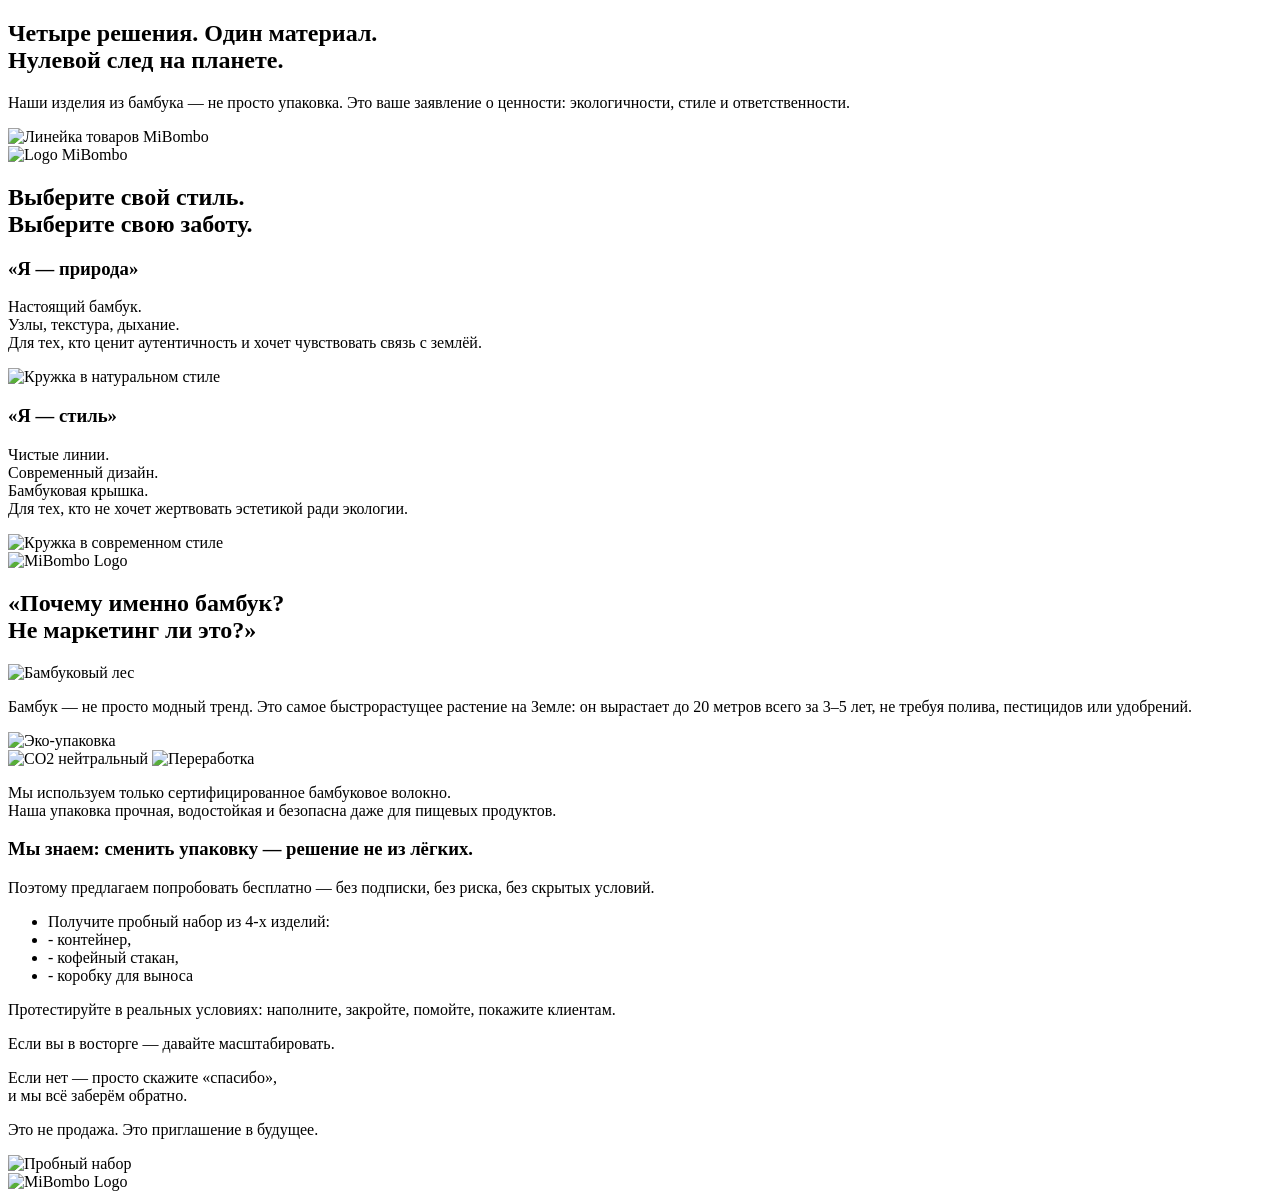
==== index.html @ bcdd87b9 "Update and rename README.md to index.html" ====
<!DOCTYPE html>
<html lang="ru">
<head>
    <meta charset="UTF-8">
    <meta name="viewport" content="width=device-width, initial-scale=1.0">
    <title>MiBombo — Экологичная упаковка из бамбука</title>
    <link href="https://fonts.googleapis.com/css2?family=Roboto:wght@400;500;700&display=swap" rel="stylesheet">
    <link rel="stylesheet" href="style.css">
</head>
<body>

    <section class="hero-section">
        <div class="container">
            <div class="white-text-block">
                <h1>Четыре решения. Один материал.<br> Нулевой след на планете.</h1>
                <p>Наши изделия из бамбука — не просто упаковка. Это ваше заявление о ценности: экологичности, стиле и ответственности.</p>
            </div>
            
            <div class="product-group">
                <img src="images/product_pack.png" alt="Линейка товаров MiBombo" class="main-image">
                <div class="logo-on-image">
                    <img src="images/logo.png" alt="Logo MiBombo">
                </div>
            </div>
        </div>
    </section>

    <section class="style-section">
        <div class="container">
            <div class="header-block">
                <h2>Выберите свой стиль.<br> Выберите свою заботу.</h2>
            </div>
            
            <div class="style-cards">
                <div class="style-card style-card-nature">
                    <div class="card-content">
                        <h3>«Я — природа»</h3>
                        <p>Настоящий бамбук.<br> Узлы, текстура, дыхание.<br> Для тех, кто ценит аутентичность и хочет чувствовать связь с землёй.</p>
                    </div>
                    <img src="images/mug_nature.png" alt="Кружка в натуральном стиле">
                </div>
                
                <div class="style-card style-card-style">
                    <div class="card-content">
                        <h3>«Я — стиль»</h3>
                        <p>Чистые линии.<br> Современный дизайн.<br> Бамбуковая крышка.<br> Для тех, кто не хочет жертвовать эстетикой ради экологии.</p>
                    </div>
                    <img src="images/mug_style.png" alt="Кружка в современном стиле">
                </div>
            </div>
            <div class="logo-bottom">
                <img src="images/logo_dark.png" alt="MiBombo Logo">
            </div>
        </div>
    </section>

    <section class="why-section">
        <div class="container">
            <div class="header-block no-bg">
                <h2>«Почему именно бамбук?<br> Не маркетинг ли это?»</h2>
            </div>

            <div class="info-layout">
                <div class="text-and-image-row">
                    <img src="images/bamboo_forest.png" alt="Бамбуковый лес" class="background-forest">
                    
                    <div class="text-block-overlay top-right">
                        <p>Бамбук — не просто модный тренд. Это самое быстрорастущее растение на Земле: он вырастает до 20 метров всего за 3–5 лет, не требуя полива, пестицидов или удобрений.</p>
                    </div>
                </div>

                <div class="image-overlay-row">
                    <img src="images/package_eco.png" alt="Эко-упаковка">
                    <div class="graphics-overlay">
                        <img src="images/co2_icon.png" alt="CO2 нейтральный" class="icon-co2">
                        <img src="images/recycle_icon.png" alt="Переработка" class="icon-recycle">
                    </div>
                    <p class="bottom-overlay-text">Мы используем только сертифицированное бамбуковое волокно.<br> Наша упаковка прочная, водостойкая и безопасна даже для пищевых продуктов.</p>
                </div>
            </div>
        </div>
    </section>

    <section class="cta-section">
        <div class="container">
            <div class="cta-layout">
                <div class="cta-text-block">
                    <h3>Мы знаем: сменить упаковку — решение не из лёгких.</h3>
                    <p>Поэтому предлагаем попробовать бесплатно — без подписки, без риска, без скрытых условий.</p>
                    <ul class="trial-list">
                        <li>Получите пробный набор из 4-х изделий:</li>
                        <li>- контейнер,</li>
                        <li>- кофейный стакан,</li>
                        <li>- коробку для выноса</li>
                    </ul>
                    <p>Протестируйте в реальных условиях: наполните, закройте, помойте, покажите клиентам.</p>
                    <p>Если вы в восторге — давайте масштабировать.</p>
                    <p>Если нет — просто скажите «спасибо»,<br> и мы всё заберём обратно.</p>
                    <p class="cta-motto">Это не продажа. Это приглашение в будущее.</p>
                </div>
                
                <div class="cta-image-block">
                    <img src="images/trial_set.png" alt="Пробный набор">
                    <div class="logo-dark">
                        <img src="images/logo_dark.png" alt="MiBombo Logo">
                    </div>
                </div>
            </div>
        </div>
    </section>

</body>
</html>
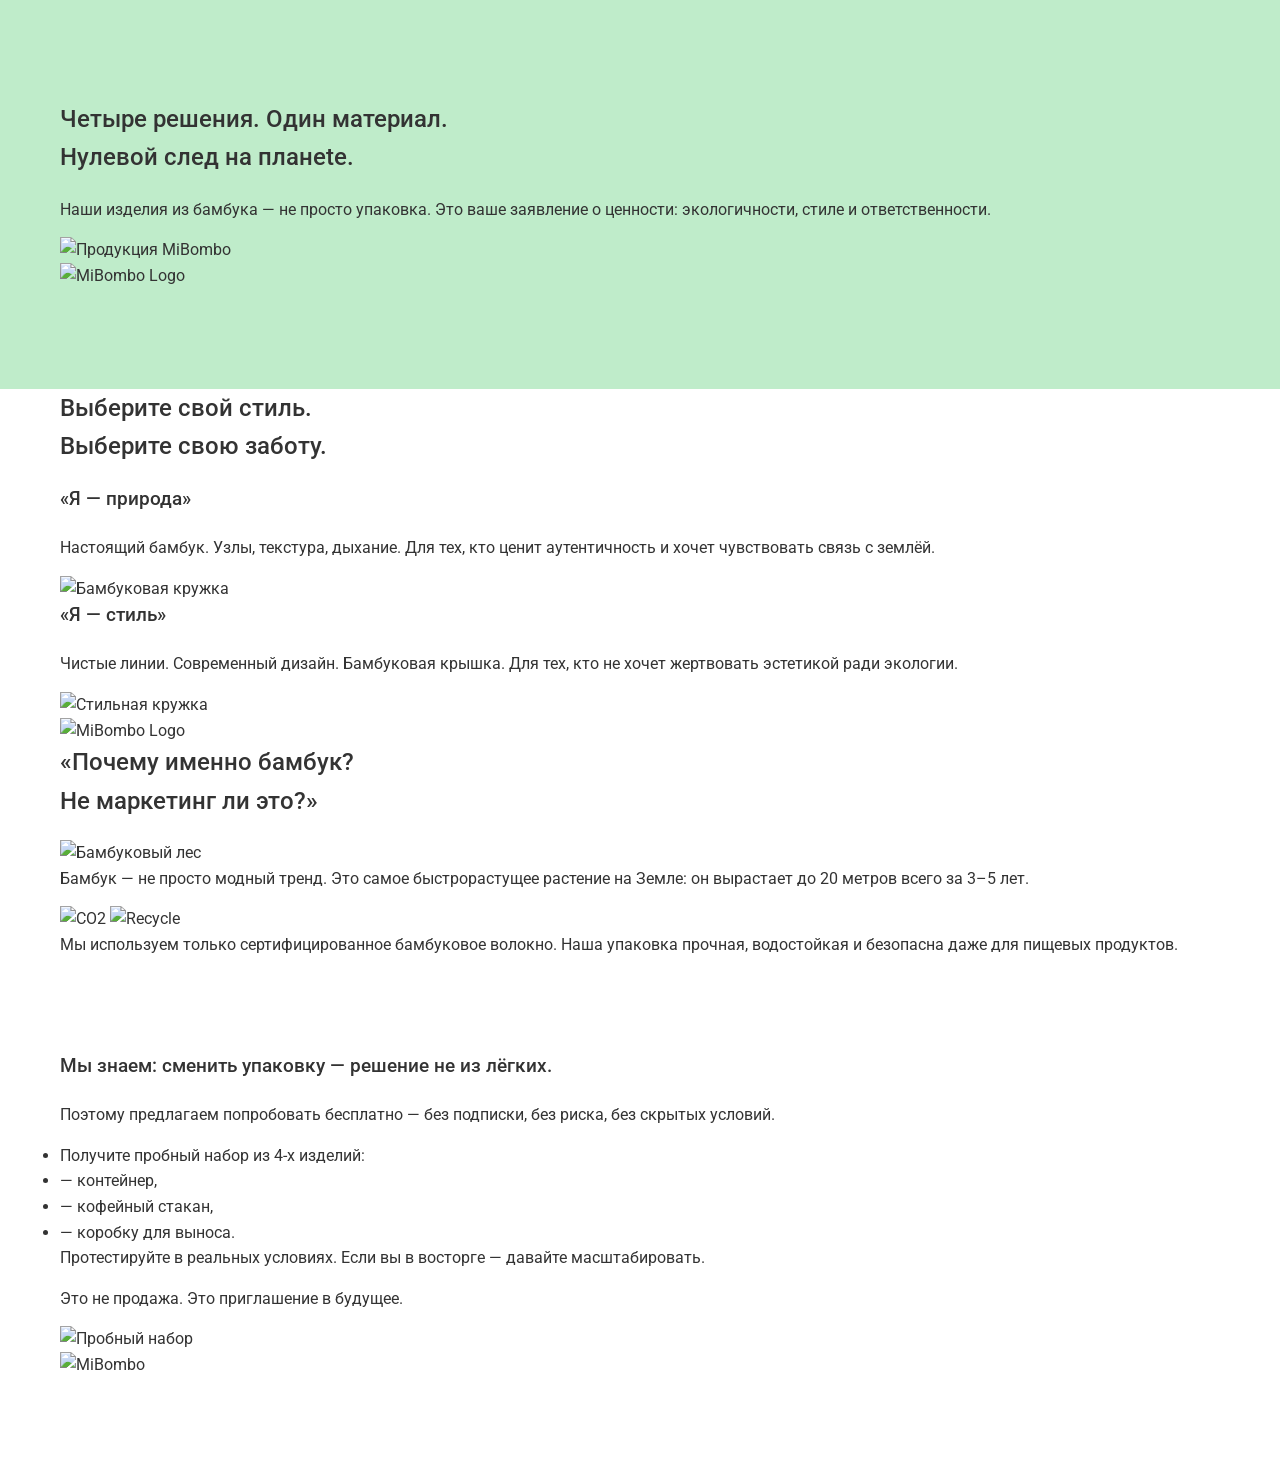
==== commit a35e53da: "Update index.html" ====
--- a/index.html
+++ b/index.html
@@ -11,71 +11,70 @@
 
     <section class="hero-section">
         <div class="container">
-            <div class="white-text-block">
-                <h1>Четыре решения. Один материал.<br> Нулевой след на планете.</h1>
+            <div class="glass-panel">
+                <h1>Четыре решения. Один материал.<br> Нулевой след на планеte.</h1>
                 <p>Наши изделия из бамбука — не просто упаковка. Это ваше заявление о ценности: экологичности, стиле и ответственности.</p>
             </div>
             
-            <div class="product-group">
-                <img src="images/product_pack.png" alt="Линейка товаров MiBombo" class="main-image">
-                <div class="logo-on-image">
-                    <img src="images/logo.png" alt="Logo MiBombo">
+            <div class="hero-image-container">
+                <img src="images/hero_products.jpg" alt="Продукция MiBombo" class="main-hero-img">
+                <div class="logo-overlay">
+                    <img src="images/logo.png" alt="MiBombo Logo">
                 </div>
             </div>
         </div>
     </section>
 
-    <section class="style-section">
+    <section class="style-selection">
         <div class="container">
-            <div class="header-block">
+            <div class="section-title-box">
                 <h2>Выберите свой стиль.<br> Выберите свою заботу.</h2>
             </div>
             
-            <div class="style-cards">
-                <div class="style-card style-card-nature">
-                    <div class="card-content">
+            <div class="cards-grid">
+                <div class="card card-nature">
+                    <div class="card-text">
                         <h3>«Я — природа»</h3>
-                        <p>Настоящий бамбук.<br> Узлы, текстура, дыхание.<br> Для тех, кто ценит аутентичность и хочет чувствовать связь с землёй.</p>
+                        <p>Настоящий бамбук. Узлы, текстура, дыхание. Для тех, кто ценит аутентичность и хочет чувствовать связь с землёй.</p>
                     </div>
-                    <img src="images/mug_nature.png" alt="Кружка в натуральном стиле">
+                    <img src="images/mug_nature.jpg" alt="Бамбуковая кружка">
                 </div>
                 
-                <div class="style-card style-card-style">
-                    <div class="card-content">
+                <div class="card card-style">
+                    <div class="card-text">
                         <h3>«Я — стиль»</h3>
-                        <p>Чистые линии.<br> Современный дизайн.<br> Бамбуковая крышка.<br> Для тех, кто не хочет жертвовать эстетикой ради экологии.</p>
+                        <p>Чистые линии. Современный дизайн. Бамбуковая крышка. Для тех, кто не хочет жертвовать эстетикой ради экологии.</p>
                     </div>
-                    <img src="images/mug_style.png" alt="Кружка в современном стиле">
+                    <img src="images/mug_style.jpg" alt="Стильная кружка">
                 </div>
             </div>
-            <div class="logo-bottom">
-                <img src="images/logo_dark.png" alt="MiBombo Logo">
+            
+            <div class="centered-logo">
+                <img src="images/logo.png" alt="MiBombo Logo" class="footer-logo-small">
             </div>
         </div>
     </section>
 
-    <section class="why-section">
+    <section class="benefits-section">
         <div class="container">
-            <div class="header-block no-bg">
-                <h2>«Почему именно бамбук?<br> Не маркетинг ли это?»</h2>
-            </div>
+            <h2 class="dark-title">«Почему именно бамбук?<br> Не маркетинг ли это?»</h2>
 
-            <div class="info-layout">
-                <div class="text-and-image-row">
-                    <img src="images/bamboo_forest.png" alt="Бамбуковый лес" class="background-forest">
-                    
-                    <div class="text-block-overlay top-right">
-                        <p>Бамбук — не просто модный тренд. Это самое быстрорастущее растение на Земле: он вырастает до 20 метров всего за 3–5 лет, не требуя полива, пестицидов или удобрений.</p>
+            <div class="benefits-content">
+                <div class="benefit-item main-benefit">
+                    <img src="images/bamboo_forest.jpg" alt="Бамбуковый лес" class="benefit-bg">
+                    <div class="benefit-overlay-text">
+                        <p>Бамбук — не просто модный тренд. Это самое быстрорастущее растение на Земле: он вырастает до 20 метров всего за 3–5 лет.</p>
                     </div>
                 </div>
 
-                <div class="image-overlay-row">
-                    <img src="images/package_eco.png" alt="Эко-упаковка">
-                    <div class="graphics-overlay">
-                        <img src="images/co2_icon.png" alt="CO2 нейтральный" class="icon-co2">
-                        <img src="images/recycle_icon.png" alt="Переработка" class="icon-recycle">
+                <div class="benefit-row">
+                    <div class="benefit-icons">
+                        <img src="images/co2.png" alt="CO2" class="icon-img">
+                        <img src="images/recycle.png" alt="Recycle" class="icon-img">
                     </div>
-                    <p class="bottom-overlay-text">Мы используем только сертифицированное бамбуковое волокно.<br> Наша упаковка прочная, водостойкая и безопасна даже для пищевых продуктов.</p>
+                    <div class="benefit-text-box">
+                        <p>Мы используем только сертифицированное бамбуковое волокно. Наша упаковка прочная, водостойкая и безопасна даже для пищевых продуктов.</p>
+                    </div>
                 </div>
             </div>
         </div>
@@ -83,26 +82,23 @@
 
     <section class="cta-section">
         <div class="container">
-            <div class="cta-layout">
-                <div class="cta-text-block">
+            <div class="cta-wrapper">
+                <div class="cta-info">
                     <h3>Мы знаем: сменить упаковку — решение не из лёгких.</h3>
                     <p>Поэтому предлагаем попробовать бесплатно — без подписки, без риска, без скрытых условий.</p>
-                    <ul class="trial-list">
+                    <ul class="cta-list">
                         <li>Получите пробный набор из 4-х изделий:</li>
-                        <li>- контейнер,</li>
-                        <li>- кофейный стакан,</li>
-                        <li>- коробку для выноса</li>
+                        <li>— контейнер,</li>
+                        <li>— кофейный стакан,</li>
+                        <li>— коробку для выноса.</li>
                     </ul>
-                    <p>Протестируйте в реальных условиях: наполните, закройте, помойте, покажите клиентам.</p>
-                    <p>Если вы в восторге — давайте масштабировать.</p>
-                    <p>Если нет — просто скажите «спасибо»,<br> и мы всё заберём обратно.</p>
-                    <p class="cta-motto">Это не продажа. Это приглашение в будущее.</p>
+                    <p>Протестируйте в реальных условиях. Если вы в восторге — давайте масштабировать.</p>
+                    <p class="cta-final">Это не продажа. Это приглашение в будущее.</p>
                 </div>
-                
-                <div class="cta-image-block">
-                    <img src="images/trial_set.png" alt="Пробный набор">
-                    <div class="logo-dark">
-                        <img src="images/logo_dark.png" alt="MiBombo Logo">
+                <div class="cta-image-side">
+                    <img src="images/trial_box.jpg" alt="Пробный набор">
+                    <div class="bottom-right-logo">
+                        <img src="images/logo.png" alt="MiBombo">
                     </div>
                 </div>
             </div>
--- a/style.css
+++ b/style.css
@@ -0,0 +1,286 @@
+/* --- ПЕРЕМЕННЫЕ (Ваша палитра и шрифты) --- */
+:root {
+    /* Основные цвета из палитры */
+    --color-primary: #51C23D;     /* Яркий зеленый */
+    --color-secondary: #1A8C2A;   /* Насыщенный зеленый */
+    --color-accent-light: #C8FF82; /* Салатовый */
+    --color-bg-light: #BFECCA;     /* Очень светлый мятный (фон секции) */
+    --color-white: #FFFFFF;
+    
+    /* Дополнительные цвета для текста/фонов */
+    --color-text-dark: #333333;
+    --color-bg-block: rgba(255, 255, 255, 0.7); /* Белый полупрозрачный фон */
+    
+    /* Шрифт */
+    --font-family: 'Roboto', sans-serif;
+}
+
+/* --- ОБЩИЕ СТИЛИ --- */
+* {
+    margin: 0;
+    padding: 0;
+    box-sizing: border-box;
+}
+
+body {
+    font-family: var(--font-family);
+    color: var(--color-text-dark);
+    line-height: 1.6;
+    background-color: var(--color-white);
+}
+
+.container {
+    width: 100%;
+    max-width: 1200px;
+    margin: 0 auto;
+    padding: 0 20px;
+}
+
+img {
+    max-width: 100%;
+    height: auto;
+}
+
+/* Стили для заголовков */
+h1, h2, h3 {
+    font-weight: 500;
+    margin-bottom: 20px;
+}
+
+p {
+    margin-bottom: 15px;
+}
+
+/* --- СЕКЦИЯ 1: Hero --- */
+.hero-section {
+    background-color: var(--color-bg-light); /* Или можно добавить фото бамбука */
+    padding: 100px 0;
+    position: relative;
+    overflow: hidden;
+}
+
+/* Белый блок с текстом */
+.white-text-block {
+    background-color: var(--color-bg-block);
+    max-width: 800px;
+    margin: 0 auto;
+    padding: 40px 60px;
+    border-radius: 20px;
+    text-align: center;
+    position: relative;
+    z-index: 2;
+}
+
+.white-text-block h1 {
+    font-size: 32px;
+}
+
+.white-text-block p {
+    font-size: 18px;
+    max-width: 600px;
+    margin: 0 auto;
+}
+
+/* Блок с изображением товаров */
+.product-group {
+    margin-top: 50px;
+    text-align: center;
+    position: relative;
+}
+
+.main-image {
+    width: 100%;
+    max-width: 1000px;
+    display: block;
+    margin: 0 auto;
+}
+
+/* Логотип на изображении */
+.logo-on-image {
+    position: absolute;
+    bottom: 20px;
+    left: 50%;
+    transform: translateX(-50%);
+    width: 150px;
+}
+
+/* --- СЕКЦИЯ 2: Стиль --- */
+.style-section {
+    padding: 80px 0;
+    background-color: var(--color-white);
+    text-align: center;
+}
+
+.header-block {
+    display: inline-block;
+    background-color: var(--color-bg-block);
+    padding: 20px 40px;
+    border-radius: 20px;
+    margin-bottom: 50px;
+}
+
+.header-block h2 {
+    font-size: 32px;
+}
+
+.header-block.no-bg {
+    background-color: transparent;
+}
+
+/* Сетка карточек */
+.style-cards {
+    display: flex;
+    justify-content: center;
+    gap: 40px;
+    margin-bottom: 60px;
+}
+
+.style-card {
+    background-color: var(--color-bg-light);
+    border-radius: 20px;
+    overflow: hidden;
+    max-width: 400px;
+    text-align: left;
+    display: flex;
+    flex-direction: column;
+}
+
+/* Синий квадрат-выделение из макета */
+.style-card-style {
+    border: 2px solid #007BFF; /* Синий цвет */
+}
+
+.card-content {
+    padding: 30px;
+}
+
+.style-card img {
+    width: 100%;
+    height: 300px;
+    object-fit: cover;
+    margin-top: auto;
+}
+
+/* Логотип MiBombo внизу */
+.logo-bottom {
+    margin-top: 50px;
+}
+.logo-bottom img {
+    width: 150px;
+}
+
+/* --- СЕКЦИЯ 3: Почему бамбук --- */
+.why-section {
+    padding: 80px 0;
+    background-color: var(--color-bg-light);
+}
+
+.info-layout {
+    position: relative;
+}
+
+.text-and-image-row {
+    display: flex;
+    gap: 20px;
+    margin-bottom: 40px;
+}
+
+.background-forest {
+    width: 100%;
+    max-width: 800px;
+}
+
+.text-block-overlay {
+    background-color: var(--color-bg-block);
+    padding: 20px;
+    border-radius: 15px;
+    max-width: 600px;
+    align-self: start;
+}
+
+.image-overlay-row {
+    display: flex;
+    gap: 30px;
+    align-items: center;
+}
+
+.image-overlay-row img {
+    max-width: 300px;
+}
+
+.graphics-overlay {
+    position: relative;
+    width: 300px;
+    height: 100px;
+}
+
+.icon-co2 {
+    position: absolute;
+    top: 0; left: 0;
+}
+.icon-recycle {
+    position: absolute;
+    top: 0; left: 100px;
+}
+
+.bottom-overlay-text {
+    background-color: var(--color-bg-block);
+    padding: 20px;
+    border-radius: 15px;
+    flex: 1;
+}
+
+/* --- СЕКЦИЯ 4: CTA --- */
+.cta-section {
+    padding: 80px 0;
+    background-color: var(--color-white);
+}
+
+.cta-layout {
+    display: flex;
+    gap: 50px;
+    align-items: center;
+}
+
+.cta-text-block {
+    flex: 1;
+    max-width: 600px;
+}
+
+.trial-list {
+    list-style: none;
+    margin-bottom: 15px;
+}
+
+.cta-motto {
+    font-weight: 500;
+    margin-top: 30px;
+}
+
+.cta-image-block {
+    flex: 1;
+    position: relative;
+}
+
+.cta-image-block img {
+    border-radius: 15px;
+}
+
+.logo-dark {
+    margin-top: 30px;
+    text-align: right;
+}
+.logo-dark img {
+    width: 150px;
+}
+
+/* --- АДАПТИВНОСТЬ (Простейшая для телефона) --- */
+@media (max-width: 768px) {
+    .style-cards, .text-and-image-row, .image-overlay-row, .cta-layout {
+        flex-direction: column;
+        align-items: center;
+    }
+    .white-text-block h1 {
+        font-size: 24px;
+    }
+}
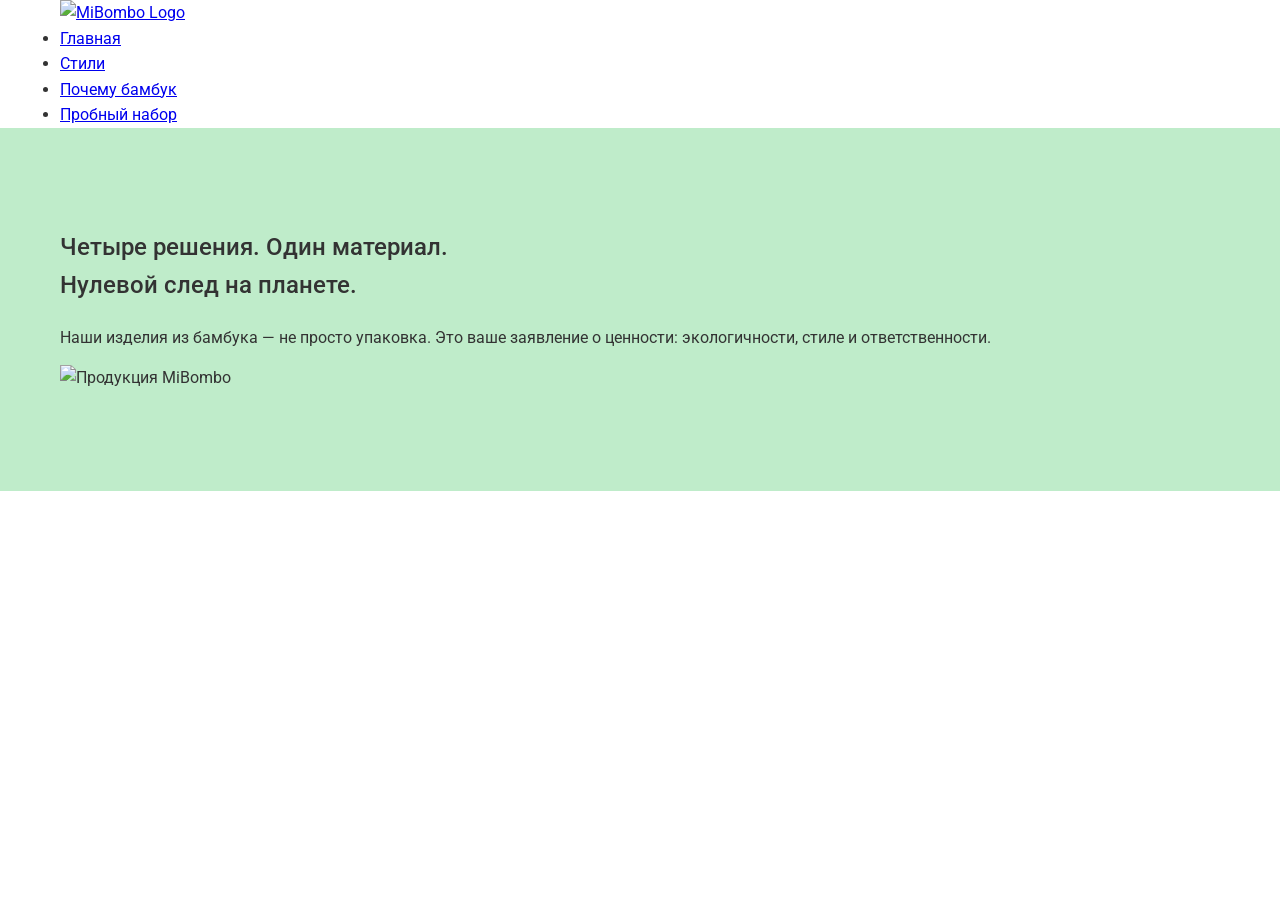
==== commit 987e007a: "Update index.html" ====
--- a/index.html
+++ b/index.html
@@ -3,107 +3,44 @@
 <head>
     <meta charset="UTF-8">
     <meta name="viewport" content="width=device-width, initial-scale=1.0">
-    <title>MiBombo — Экологичная упаковка из бамбука</title>
+    <title>Главная — MiBombo</title>
     <link href="https://fonts.googleapis.com/css2?family=Roboto:wght@400;500;700&display=swap" rel="stylesheet">
     <link rel="stylesheet" href="style.css">
 </head>
 <body>
 
-    <section class="hero-section">
-        <div class="container">
-            <div class="glass-panel">
-                <h1>Четыре решения. Один материал.<br> Нулевой след на планеte.</h1>
-                <p>Наши изделия из бамбука — не просто упаковка. Это ваше заявление о ценности: экологичности, стиле и ответственности.</p>
-            </div>
-            
-            <div class="hero-image-container">
-                <img src="images/hero_products.jpg" alt="Продукция MiBombo" class="main-hero-img">
-                <div class="logo-overlay">
-                    <img src="images/logo.png" alt="MiBombo Logo">
+    <!-- Навигационное меню (будет на всех 4 страницах) -->
+    <header class="main-header">
+        <div class="container header-container">
+            <a href="index.html" class="logo-link">
+                <img src="images/logo.png" alt="MiBombo Logo" class="nav-logo">
+            </a>
+            <nav class="main-nav">
+                <ul>
+                    <li><a href="index.html" class="active">Главная</a></li>
+                    <li><a href="style.html">Стили</a></li>
+                    <li><a href="about.html">Почему бамбук</a></li>
+                    <li><a href="trial.html">Пробный набор</a></li>
+                </ul>
+            </nav>
+        </div>
+    </header>
+
+    <!-- Основной контент главной страницы -->
+    <main>
+        <section class="hero-section full-height">
+            <div class="container">
+                <div class="glass-panel">
+                    <h1>Четыре решения. Один материал.<br> Нулевой след на планете.</h1>
+                    <p>Наши изделия из бамбука — не просто упаковка. Это ваше заявление о ценности: экологичности, стиле и ответственности.</p>
+                </div>
+                
+                <div class="hero-image-container">
+                    <img src="images/hero_products.jpg" alt="Продукция MiBombo" class="main-hero-img">
                 </div>
             </div>
-        </div>
-    </section>
-
-    <section class="style-selection">
-        <div class="container">
-            <div class="section-title-box">
-                <h2>Выберите свой стиль.<br> Выберите свою заботу.</h2>
-            </div>
-            
-            <div class="cards-grid">
-                <div class="card card-nature">
-                    <div class="card-text">
-                        <h3>«Я — природа»</h3>
-                        <p>Настоящий бамбук. Узлы, текстура, дыхание. Для тех, кто ценит аутентичность и хочет чувствовать связь с землёй.</p>
-                    </div>
-                    <img src="images/mug_nature.jpg" alt="Бамбуковая кружка">
-                </div>
-                
-                <div class="card card-style">
-                    <div class="card-text">
-                        <h3>«Я — стиль»</h3>
-                        <p>Чистые линии. Современный дизайн. Бамбуковая крышка. Для тех, кто не хочет жертвовать эстетикой ради экологии.</p>
-                    </div>
-                    <img src="images/mug_style.jpg" alt="Стильная кружка">
-                </div>
-            </div>
-            
-            <div class="centered-logo">
-                <img src="images/logo.png" alt="MiBombo Logo" class="footer-logo-small">
-            </div>
-        </div>
-    </section>
-
-    <section class="benefits-section">
-        <div class="container">
-            <h2 class="dark-title">«Почему именно бамбук?<br> Не маркетинг ли это?»</h2>
-
-            <div class="benefits-content">
-                <div class="benefit-item main-benefit">
-                    <img src="images/bamboo_forest.jpg" alt="Бамбуковый лес" class="benefit-bg">
-                    <div class="benefit-overlay-text">
-                        <p>Бамбук — не просто модный тренд. Это самое быстрорастущее растение на Земле: он вырастает до 20 метров всего за 3–5 лет.</p>
-                    </div>
-                </div>
-
-                <div class="benefit-row">
-                    <div class="benefit-icons">
-                        <img src="images/co2.png" alt="CO2" class="icon-img">
-                        <img src="images/recycle.png" alt="Recycle" class="icon-img">
-                    </div>
-                    <div class="benefit-text-box">
-                        <p>Мы используем только сертифицированное бамбуковое волокно. Наша упаковка прочная, водостойкая и безопасна даже для пищевых продуктов.</p>
-                    </div>
-                </div>
-            </div>
-        </div>
-    </section>
-
-    <section class="cta-section">
-        <div class="container">
-            <div class="cta-wrapper">
-                <div class="cta-info">
-                    <h3>Мы знаем: сменить упаковку — решение не из лёгких.</h3>
-                    <p>Поэтому предлагаем попробовать бесплатно — без подписки, без риска, без скрытых условий.</p>
-                    <ul class="cta-list">
-                        <li>Получите пробный набор из 4-х изделий:</li>
-                        <li>— контейнер,</li>
-                        <li>— кофейный стакан,</li>
-                        <li>— коробку для выноса.</li>
-                    </ul>
-                    <p>Протестируйте в реальных условиях. Если вы в восторге — давайте масштабировать.</p>
-                    <p class="cta-final">Это не продажа. Это приглашение в будущее.</p>
-                </div>
-                <div class="cta-image-side">
-                    <img src="images/trial_box.jpg" alt="Пробный набор">
-                    <div class="bottom-right-logo">
-                        <img src="images/logo.png" alt="MiBombo">
-                    </div>
-                </div>
-            </div>
-        </div>
-    </section>
+        </section>
+    </main>
 
 </body>
 </html>
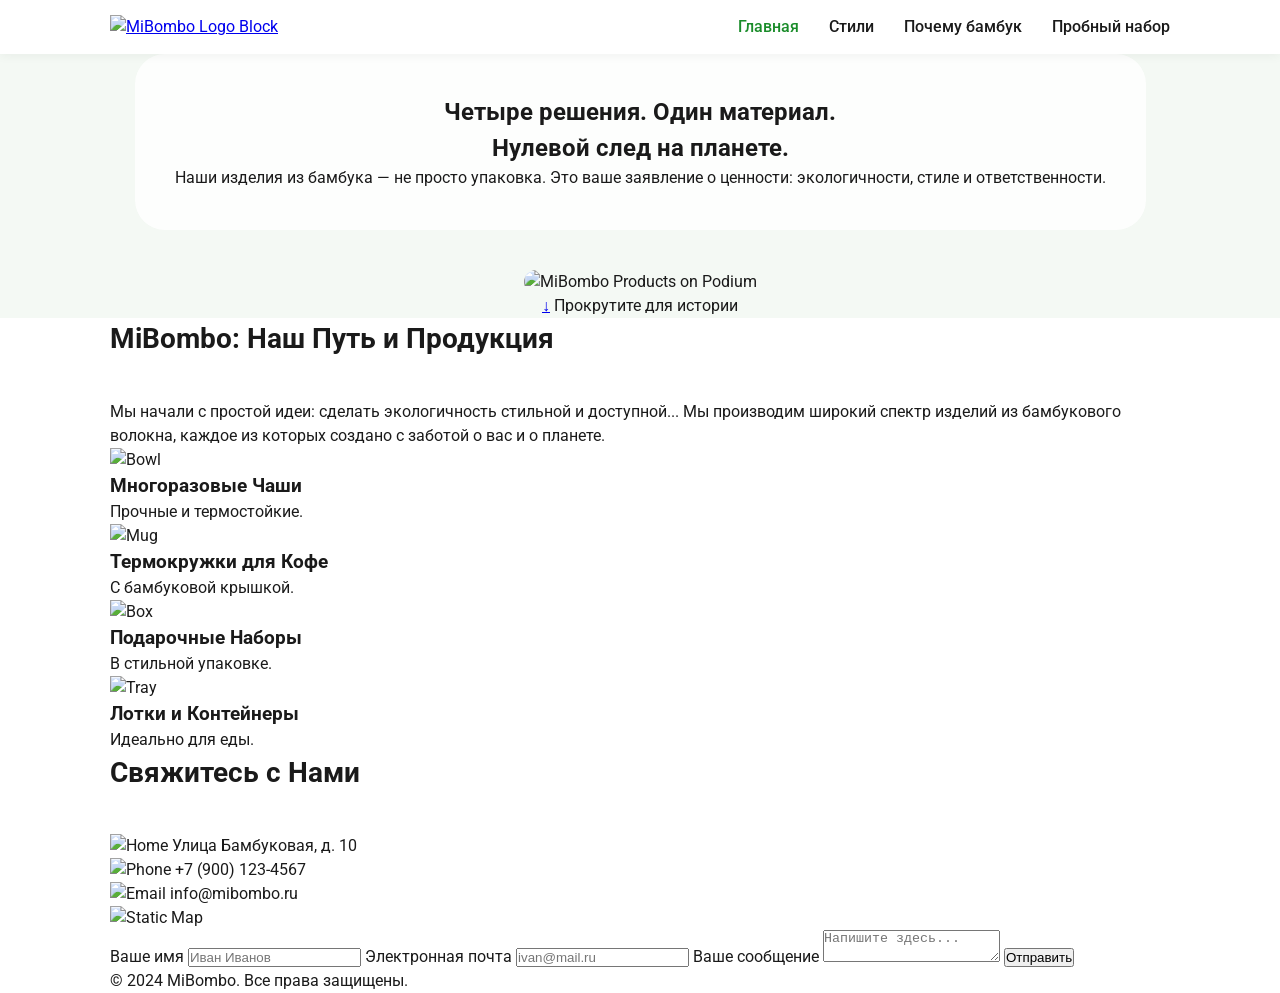
==== commit 1be00f6e: "Update index.html" ====
--- a/index.html
+++ b/index.html
@@ -7,13 +7,12 @@
     <link href="https://fonts.googleapis.com/css2?family=Roboto:wght@400;500;700&display=swap" rel="stylesheet">
     <link rel="stylesheet" href="style.css">
 </head>
-<body>
+<body style="scroll-behavior: smooth;">
 
-    <!-- Навигационное меню (будет на всех 4 страницах) -->
     <header class="main-header">
         <div class="container header-container">
             <a href="index.html" class="logo-link">
-                <img src="images/logo.png" alt="MiBombo Logo" class="nav-logo">
+                <img src="images/logo_block.png" alt="MiBombo Logo Block" class="nav-logo">
             </a>
             <nav class="main-nav">
                 <ul>
@@ -26,21 +25,97 @@
         </div>
     </header>
 
-    <!-- Основной контент главной страницы -->
     <main>
-        <section class="hero-section full-height">
-            <div class="container">
+        <section class="hero-section full-height-header" style="background-image: url('images/hero_background.jpg');">
+            <div class="container hero-layout">
                 <div class="glass-panel">
                     <h1>Четыре решения. Один материал.<br> Нулевой след на планете.</h1>
                     <p>Наши изделия из бамбука — не просто упаковка. Это ваше заявление о ценности: экологичности, стиле и ответственности.</p>
                 </div>
                 
-                <div class="hero-image-container">
-                    <img src="images/hero_products.jpg" alt="Продукция MiBombo" class="main-hero-img">
+                <div class="hero-image-podium">
+                    <img src="images/products_on_podium.png" alt="MiBombo Products on Podium" class="main-hero-img">
+                </div>
+                
+                <div class="scroll-indicator">
+                    <a href="#about" class="scroll-arrow">&darr;</a>
+                    <span>Прокрутите для истории</span>
+                </div>
+            </div>
+        </section>
+
+        <section id="about" class="about-production-section">
+            <div class="container">
+                <h2 class="dark-title">MiBombo: Наш Путь и Продукция</h2>
+                <p>Мы начали с простой идеи: сделать экологичность стильной и доступной... Мы производим широкий спектр изделий из бамбукового волокна, каждое из которых создано с заботой о вас и о планете.</p>
+                
+                <div class="production-grid">
+                    <div class="production-card">
+                        <img src="images/icon_bowl.png" alt="Bowl" class="prod-icon">
+                        <h3>Многоразовые Чаши</h3>
+                        <p>Прочные и термостойкие.</p>
+                    </div>
+                    <div class="production-card">
+                        <img src="images/icon_mug.png" alt="Mug" class="prod-icon">
+                        <h3>Термокружки для Кофе</h3>
+                        <p>С бамбуковой крышкой.</p>
+                    </div>
+                    <div class="production-card">
+                        <img src="images/icon_box.png" alt="Box" class="prod-icon">
+                        <h3>Подарочные Наборы</h3>
+                        <p>В стильной упаковке.</p>
+                    </div>
+                    <div class="production-card">
+                        <img src="images/icon_tray.png" alt="Tray" class="prod-icon">
+                        <h3>Лотки и Контейнеры</h3>
+                        <p>Идеально для еды.</p>
+                    </div>
+                </div>
+            </div>
+        </section>
+
+        <section class="contacts-section">
+            <div class="container contacts-layout">
+                <div class="contacts-info-side">
+                    <h2 class="dark-title">Свяжитесь с Нами</h2>
+                    <div class="contact-item">
+                        <img src="images/icon_home.png" alt="Home" class="contact-icon-img">
+                        <span>Улица Бамбуковая, д. 10</span>
+                    </div>
+                    <div class="contact-item">
+                        <img src="images/icon_phone.png" alt="Phone" class="contact-icon-img">
+                        <span>+7 (900) 123-4567</span>
+                    </div>
+                    <div class="contact-item">
+                        <img src="images/icon_mail.png" alt="Email" class="contact-icon-img">
+                        <span>info@mibombo.ru</span>
+                    </div>
+                    <img src="images/static_map.png" alt="Static Map" class="static-map-img">
+                </div>
+                
+                <div class="contacts-form-side">
+                    <form action="#" method="post" class="contact-form">
+                        <label for="name">Ваше имя</label>
+                        <input type="text" id="name" name="name" placeholder="Иван Иванов">
+                        
+                        <label for="email">Электронная почта</label>
+                        <input type="email" id="email" name="email" placeholder="ivan@mail.ru">
+                        
+                        <label for="message">Ваше сообщение</label>
+                        <textarea id="message" name="message" placeholder="Напишите здесь..."></textarea>
+                        
+                        <button type="submit" class="cta-button dark-green-btn">Отправить</button>
+                    </form>
                 </div>
             </div>
         </section>
     </main>
 
+    <footer class="main-footer">
+        <div class="container footer-container">
+            <p>&copy; 2024 MiBombo. Все права защищены.</p>
+        </div>
+    </footer>
+
 </body>
 </html>
--- a/style.css
+++ b/style.css
@@ -1,21 +1,13 @@
-/* --- ПЕРЕМЕННЫЕ (Ваша палитра и шрифты) --- */
+/* Переменные из твоей палитры */
 :root {
-    /* Основные цвета из палитры */
-    --color-primary: #51C23D;     /* Яркий зеленый */
-    --color-secondary: #1A8C2A;   /* Насыщенный зеленый */
-    --color-accent-light: #C8FF82; /* Салатовый */
-    --color-bg-light: #BFECCA;     /* Очень светлый мятный (фон секции) */
-    --color-white: #FFFFFF;
-    
-    /* Дополнительные цвета для текста/фонов */
-    --color-text-dark: #333333;
-    --color-bg-block: rgba(255, 255, 255, 0.7); /* Белый полупрозрачный фон */
-    
-    /* Шрифт */
-    --font-family: 'Roboto', sans-serif;
-}
-
-/* --- ОБЩИЕ СТИЛИ --- */
+    --primary-green: #1A8C2A;
+    --bright-green: #51C23D;
+    --light-lime: #C8FF82;
+    --soft-mint: #BFECCA;
+    --white: #FFFFFF;
+    --text-dark: #1a1a1a;
+}
+
 * {
     margin: 0;
     padding: 0;
@@ -23,264 +15,221 @@
 }
 
 body {
-    font-family: var(--font-family);
-    color: var(--color-text-dark);
-    line-height: 1.6;
-    background-color: var(--color-white);
+    font-family: 'Roboto', sans-serif;
+    color: var(--text-dark);
+    line-height: 1.5;
+    background-color: var(--white);
 }
 
 .container {
-    width: 100%;
-    max-width: 1200px;
+    max-width: 1100px;
     margin: 0 auto;
     padding: 0 20px;
 }
 
-img {
-    max-width: 100%;
+/* --- ШАПКА И НАВИГАЦИЯ --- */
+.main-header {
+    background-color: var(--white);
+    box-shadow: 0 2px 10px rgba(0,0,0,0.05);
+    position: sticky;
+    top: 0;
+    z-index: 100;
+}
+
+.header-container {
+    display: flex;
+    justify-content: space-between;
+    align-items: center;
+    padding: 15px 20px;
+}
+
+.nav-logo {
+    height: 40px;
+}
+
+.main-nav ul {
+    list-style: none;
+    display: flex;
+    gap: 30px;
+}
+
+.main-nav a {
+    text-decoration: none;
+    color: var(--text-dark);
+    font-weight: 500;
+    transition: color 0.3s;
+}
+
+.main-nav a:hover, .main-nav a.active {
+    color: var(--primary-green);
+}
+
+/* Общие стили для страниц на весь экран */
+.full-height {
+    min-height: calc(100vh - 70px); /* Вычитаем высоту шапки */
+    display: flex;
+    align-items: center;
+    padding: 40px 0;
+}
+
+/* --- ГЛАВНАЯ СТРАНИЦА (index.html) --- */
+.hero-section {
+    background-color: #f4f9f4;
+    text-align: center;
+}
+
+.glass-panel {
+    background: rgba(255, 255, 255, 0.8);
+    backdrop-filter: blur(5px);
+    padding: 40px;
+    border-radius: 30px;
+    display: inline-block;
+    margin-bottom: 40px;
+}
+
+.hero-image-container {
+    position: relative;
+    max-width: 900px;
+    margin: 0 auto;
+}
+
+.main-hero-img {
+    width: 100%;
+    border-radius: 20px;
+}
+
+/* --- СТРАНИЦА СТИЛЕЙ (style.html) --- */
+.section-title-box {
+    background: var(--soft-mint);
+    padding: 20px 40px;
+    border-radius: 20px;
+    display: inline-block;
+    margin-bottom: 50px;
+    text-align: center;
+}
+
+.cards-grid {
+    display: flex;
+    gap: 30px;
+    justify-content: center;
+}
+
+.card {
+    background: var(--soft-mint);
+    border-radius: 25px;
+    overflow: hidden;
+    flex: 1;
+    max-width: 450px;
+    display: flex;
+    flex-direction: column;
+}
+
+.card-style {
+    border: 3px solid #007bff;
+}
+
+.card-text {
+    padding: 30px;
+}
+
+.card img {
+    width: 100%;
     height: auto;
-}
-
-/* Стили для заголовков */
-h1, h2, h3 {
-    font-weight: 500;
-    margin-bottom: 20px;
-}
-
-p {
-    margin-bottom: 15px;
-}
-
-/* --- СЕКЦИЯ 1: Hero --- */
-.hero-section {
-    background-color: var(--color-bg-light); /* Или можно добавить фото бамбука */
-    padding: 100px 0;
+    margin-top: auto;
+}
+
+/* --- СТРАНИЦА "ПОЧЕМУ БАМБУК" (about.html) --- */
+.benefits-section {
+    background-color: var(--soft-mint);
+}
+
+.dark-title {
+    margin-bottom: 40px;
+    font-size: 28px;
+}
+
+.benefits-content {
+    display: flex;
+    flex-direction: column;
+    gap: 30px;
+}
+
+.main-benefit {
     position: relative;
+    border-radius: 20px;
     overflow: hidden;
 }
 
-/* Белый блок с текстом */
-.white-text-block {
-    background-color: var(--color-bg-block);
-    max-width: 800px;
-    margin: 0 auto;
-    padding: 40px 60px;
-    border-radius: 20px;
-    text-align: center;
-    position: relative;
-    z-index: 2;
-}
-
-.white-text-block h1 {
-    font-size: 32px;
-}
-
-.white-text-block p {
-    font-size: 18px;
-    max-width: 600px;
-    margin: 0 auto;
-}
-
-/* Блок с изображением товаров */
-.product-group {
-    margin-top: 50px;
-    text-align: center;
-    position: relative;
-}
-
-.main-image {
-    width: 100%;
-    max-width: 1000px;
+.benefit-bg {
+    width: 100%;
     display: block;
-    margin: 0 auto;
-}
-
-/* Логотип на изображении */
-.logo-on-image {
+}
+
+.benefit-overlay-text {
     position: absolute;
-    bottom: 20px;
-    left: 50%;
-    transform: translateX(-50%);
-    width: 150px;
-}
-
-/* --- СЕКЦИЯ 2: Стиль --- */
-.style-section {
-    padding: 80px 0;
-    background-color: var(--color-white);
-    text-align: center;
-}
-
-.header-block {
-    display: inline-block;
-    background-color: var(--color-bg-block);
-    padding: 20px 40px;
-    border-radius: 20px;
-    margin-bottom: 50px;
-}
-
-.header-block h2 {
-    font-size: 32px;
-}
-
-.header-block.no-bg {
-    background-color: transparent;
-}
-
-/* Сетка карточек */
-.style-cards {
-    display: flex;
-    justify-content: center;
-    gap: 40px;
-    margin-bottom: 60px;
-}
-
-.style-card {
-    background-color: var(--color-bg-light);
-    border-radius: 20px;
-    overflow: hidden;
-    max-width: 400px;
-    text-align: left;
-    display: flex;
-    flex-direction: column;
-}
-
-/* Синий квадрат-выделение из макета */
-.style-card-style {
-    border: 2px solid #007BFF; /* Синий цвет */
-}
-
-.card-content {
-    padding: 30px;
-}
-
-.style-card img {
-    width: 100%;
-    height: 300px;
-    object-fit: cover;
-    margin-top: auto;
-}
-
-/* Логотип MiBombo внизу */
-.logo-bottom {
-    margin-top: 50px;
-}
-.logo-bottom img {
-    width: 150px;
-}
-
-/* --- СЕКЦИЯ 3: Почему бамбук --- */
-.why-section {
-    padding: 80px 0;
-    background-color: var(--color-bg-light);
-}
-
-.info-layout {
-    position: relative;
-}
-
-.text-and-image-row {
-    display: flex;
-    gap: 20px;
-    margin-bottom: 40px;
-}
-
-.background-forest {
-    width: 100%;
-    max-width: 800px;
-}
-
-.text-block-overlay {
-    background-color: var(--color-bg-block);
+    top: 20px;
+    right: 20px;
+    background: rgba(255, 255, 255, 0.85);
     padding: 20px;
     border-radius: 15px;
-    max-width: 600px;
-    align-self: start;
-}
-
-.image-overlay-row {
-    display: flex;
-    gap: 30px;
-    align-items: center;
-}
-
-.image-overlay-row img {
-    max-width: 300px;
-}
-
-.graphics-overlay {
-    position: relative;
-    width: 300px;
-    height: 100px;
-}
-
-.icon-co2 {
-    position: absolute;
-    top: 0; left: 0;
-}
-.icon-recycle {
-    position: absolute;
-    top: 0; left: 100px;
-}
-
-.bottom-overlay-text {
-    background-color: var(--color-bg-block);
+    max-width: 400px;
+}
+
+.benefit-row {
+    display: flex;
+    gap: 20px;
+    align-items: center;
+}
+
+.benefit-text-box {
+    background: white;
     padding: 20px;
     border-radius: 15px;
     flex: 1;
 }
 
-/* --- СЕКЦИЯ 4: CTA --- */
-.cta-section {
-    padding: 80px 0;
-    background-color: var(--color-white);
-}
-
-.cta-layout {
-    display: flex;
-    gap: 50px;
-    align-items: center;
-}
-
-.cta-text-block {
-    flex: 1;
-    max-width: 600px;
-}
-
-.trial-list {
+.icon-img {
+    height: 60px;
+}
+
+/* --- СТРАНИЦА CTA (trial.html) --- */
+.cta-wrapper {
+    display: flex;
+    gap: 40px;
+    align-items: center;
+}
+
+.cta-info {
+    flex: 1;
+}
+
+.cta-list {
     list-style: none;
-    margin-bottom: 15px;
-}
-
-.cta-motto {
-    font-weight: 500;
-    margin-top: 30px;
-}
-
-.cta-image-block {
-    flex: 1;
-    position: relative;
-}
-
-.cta-image-block img {
-    border-radius: 15px;
-}
-
-.logo-dark {
-    margin-top: 30px;
-    text-align: right;
-}
-.logo-dark img {
-    width: 150px;
-}
-
-/* --- АДАПТИВНОСТЬ (Простейшая для телефона) --- */
+    margin: 20px 0;
+}
+
+.cta-final {
+    font-weight: bold;
+    margin-top: 20px;
+}
+
+.cta-image-side {
+    flex: 1;
+}
+
+.cta-image-side img {
+    width: 100%;
+    border-radius: 20px;
+}
+
+/* Адаптив под мобилки */
 @media (max-width: 768px) {
-    .style-cards, .text-and-image-row, .image-overlay-row, .cta-layout {
+    .main-nav ul {
         flex-direction: column;
-        align-items: center;
+        gap: 10px;
+        text-align: center;
     }
-    .white-text-block h1 {
-        font-size: 24px;
+    .cards-grid, .cta-wrapper, .benefit-row {
+        flex-direction: column;
     }
 }
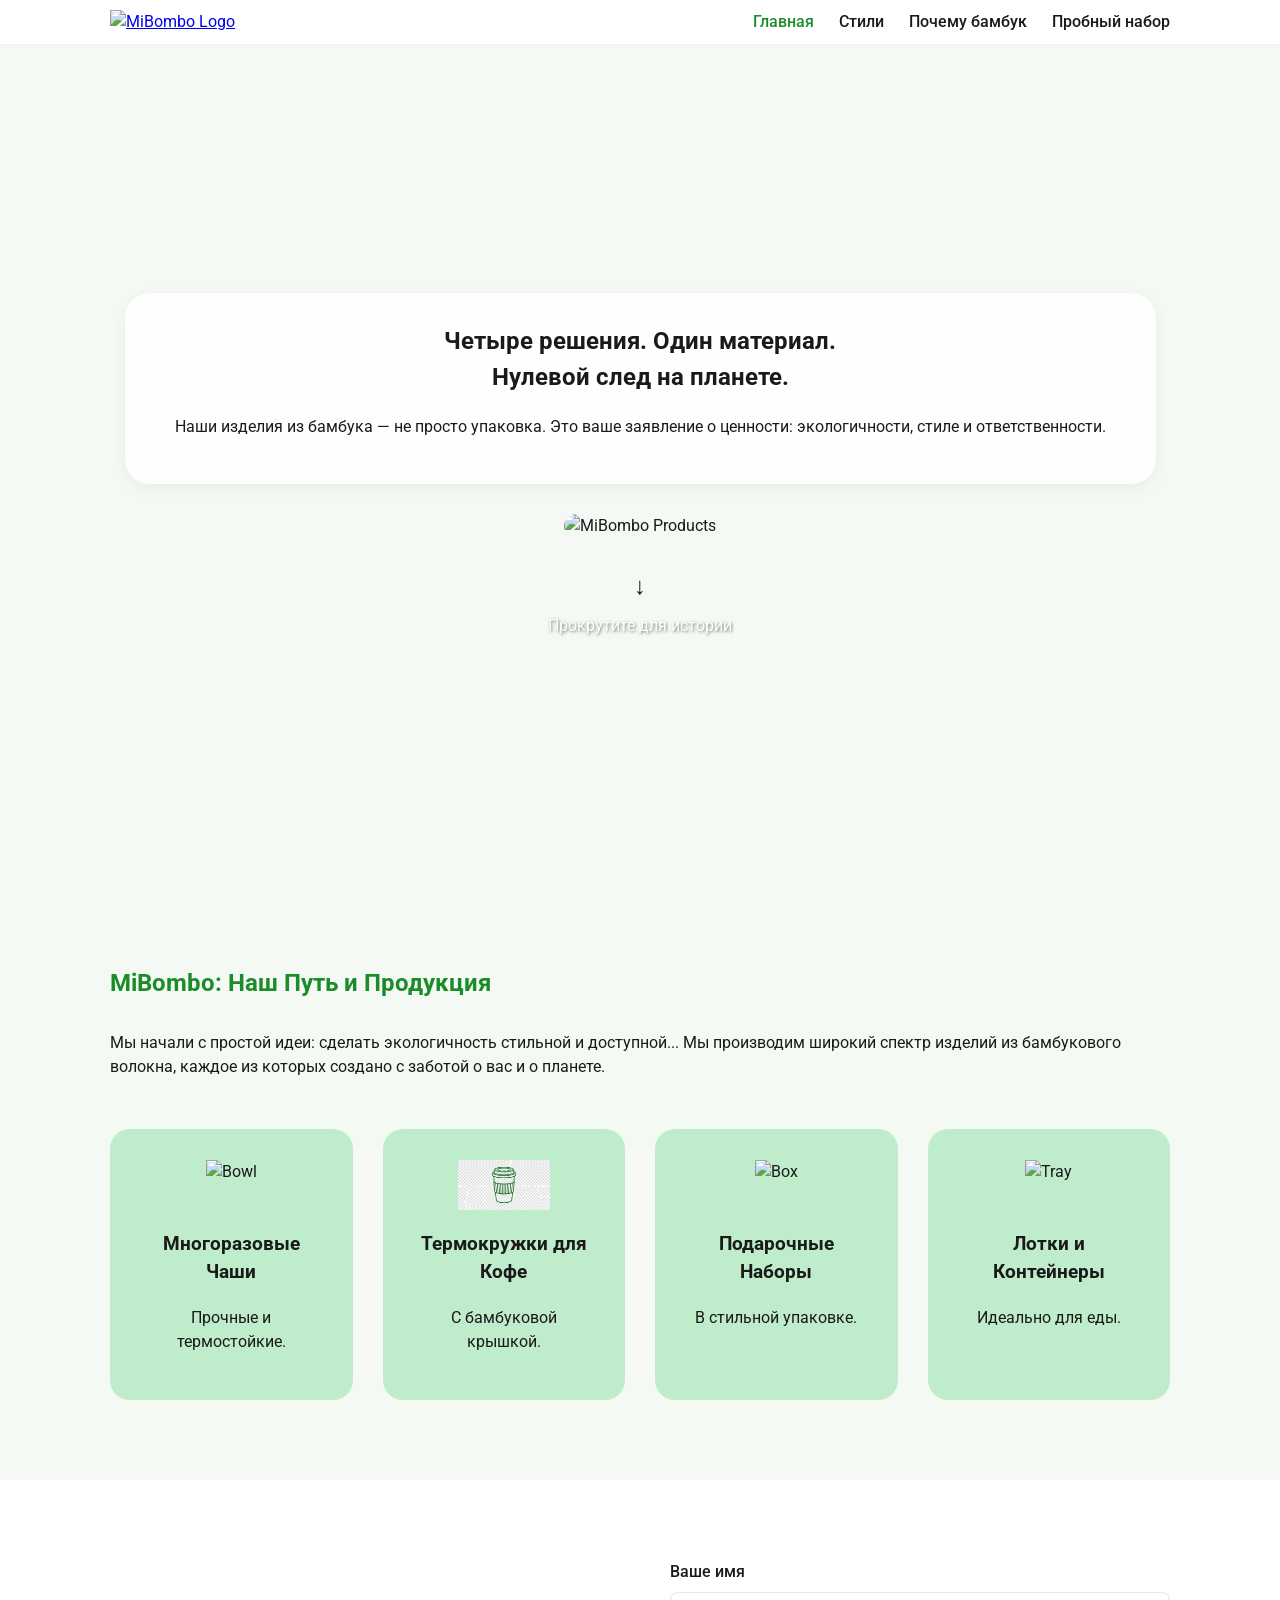
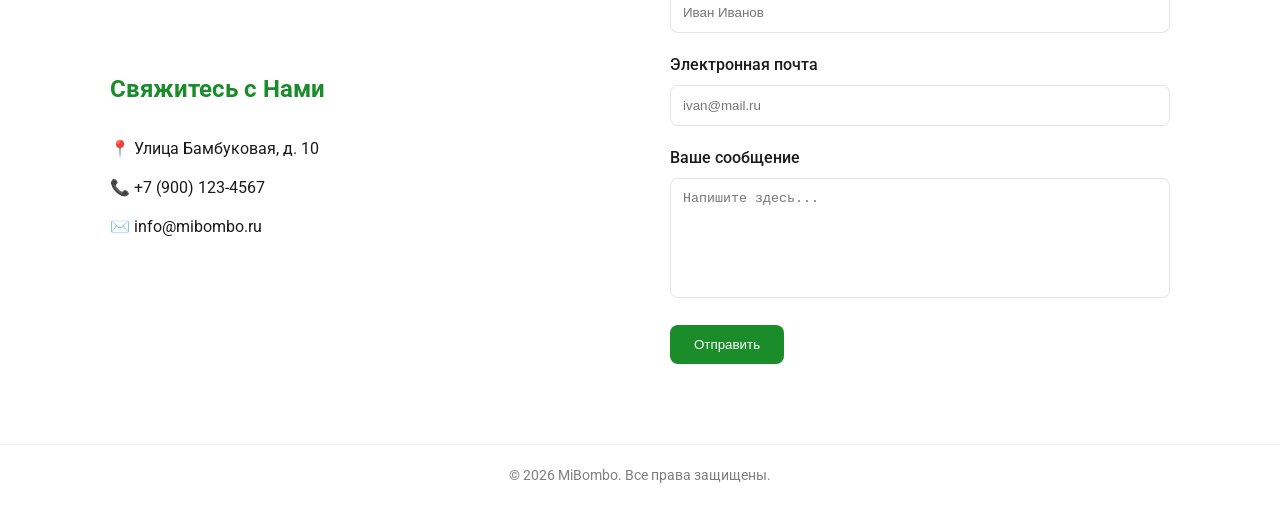
==== commit c4884215: "Update index.html" ====
--- a/index.html
+++ b/index.html
@@ -12,7 +12,7 @@
     <header class="main-header">
         <div class="container header-container">
             <a href="index.html" class="logo-link">
-                <img src="images/logo_block.png" alt="MiBombo Logo Block" class="nav-logo">
+                <img src="images/logo.png" alt="MiBombo Logo" class="nav-logo">
             </a>
             <nav class="main-nav">
                 <ul>
@@ -26,7 +26,7 @@
     </header>
 
     <main>
-        <section class="hero-section full-height-header" style="background-image: url('images/hero_background.jpg');">
+        <section class="hero-section full-height-header" style="background-image: url('images/bamboo_forest.jpg'); background-size: cover; background-position: center;">
             <div class="container hero-layout">
                 <div class="glass-panel">
                     <h1>Четыре решения. Один материал.<br> Нулевой след на планете.</h1>
@@ -34,12 +34,12 @@
                 </div>
                 
                 <div class="hero-image-podium">
-                    <img src="images/products_on_podium.png" alt="MiBombo Products on Podium" class="main-hero-img">
+                    <img src="images/hero_products.jpg" alt="MiBombo Products" class="main-hero-img">
                 </div>
                 
                 <div class="scroll-indicator">
                     <a href="#about" class="scroll-arrow">&darr;</a>
-                    <span>Прокрутите для истории</span>
+                    <span style="color: white; text-shadow: 1px 1px 3px rgba(0,0,0,0.5);">Прокрутите для истории</span>
                 </div>
             </div>
         </section>
@@ -79,19 +79,15 @@
                 <div class="contacts-info-side">
                     <h2 class="dark-title">Свяжитесь с Нами</h2>
                     <div class="contact-item">
-                        <img src="images/icon_home.png" alt="Home" class="contact-icon-img">
-                        <span>Улица Бамбуковая, д. 10</span>
+                        <span>📍 Улица Бамбуковая, д. 10</span>
                     </div>
                     <div class="contact-item">
-                        <img src="images/icon_phone.png" alt="Phone" class="contact-icon-img">
-                        <span>+7 (900) 123-4567</span>
+                        <span>📞 +7 (900) 123-4567</span>
                     </div>
                     <div class="contact-item">
-                        <img src="images/icon_mail.png" alt="Email" class="contact-icon-img">
-                        <span>info@mibombo.ru</span>
+                        <span>✉️ info@mibombo.ru</span>
                     </div>
-                    <img src="images/static_map.png" alt="Static Map" class="static-map-img">
-                </div>
+                    </div>
                 
                 <div class="contacts-form-side">
                     <form action="#" method="post" class="contact-form">
@@ -113,7 +109,7 @@
 
     <footer class="main-footer">
         <div class="container footer-container">
-            <p>&copy; 2024 MiBombo. Все права защищены.</p>
+            <p>&copy; 2026 MiBombo. Все права защищены.</p>
         </div>
     </footer>
 
--- a/style.css
+++ b/style.css
@@ -1,13 +1,15 @@
-/* Переменные из твоей палитры */
+/* --- ПЕРЕМЕННЫЕ И ПАЛИТРА --- */
 :root {
-    --primary-green: #1A8C2A;
-    --bright-green: #51C23D;
-    --light-lime: #C8FF82;
-    --soft-mint: #BFECCA;
-    --white: #FFFFFF;
-    --text-dark: #1a1a1a;
-}
-
+    --color-primary: #1A8C2A;    /* Темно-зеленый (для лого, кнопок) */
+    --color-bright: #51C23D;     /* Яркий зеленый */
+    --color-lime: #C8FF82;       /* Салатовый */
+    --color-mint: #BFECCA;       /* Светло-мятный */
+    --color-white: #FFFFFF;
+    --color-text: #1a1a1a;
+    --color-bg-light: #F4F9F4;   /* Очень светло-зеленый фон */
+}
+
+/* --- ОБЩИЕ СТИЛИ --- */
 * {
     margin: 0;
     padding: 0;
@@ -16,9 +18,10 @@
 
 body {
     font-family: 'Roboto', sans-serif;
-    color: var(--text-dark);
+    color: var(--color-text);
     line-height: 1.5;
-    background-color: var(--white);
+    background-color: var(--color-bg-light);
+    scroll-behavior: smooth;
 }
 
 .container {
@@ -27,70 +30,109 @@
     padding: 0 20px;
 }
 
+h1, h2, h3 {
+    font-weight: 700;
+    margin-bottom: 20px;
+    color: var(--color-text);
+}
+
+p {
+    margin-bottom: 15px;
+}
+
+/* Кнопки */
+.cta-button {
+    text-decoration: none;
+    padding: 12px 24px;
+    border-radius: 8px;
+    font-weight: 500;
+    transition: background 0.3s;
+    border: none;
+    cursor: pointer;
+}
+
+.dark-green-btn {
+    background-color: var(--color-primary);
+    color: var(--color-white);
+}
+
+.dark-green-btn:hover {
+    background-color: #157321;
+}
+
 /* --- ШАПКА И НАВИГАЦИЯ --- */
 .main-header {
-    background-color: var(--white);
-    box-shadow: 0 2px 10px rgba(0,0,0,0.05);
+    background-color: var(--color-white);
     position: sticky;
     top: 0;
     z-index: 100;
+    border-bottom: 1px solid rgba(0,0,0,0.05);
 }
 
 .header-container {
     display: flex;
     justify-content: space-between;
     align-items: center;
-    padding: 15px 20px;
+    padding: 10px 20px;
 }
 
 .nav-logo {
-    height: 40px;
+    height: 36px;
 }
 
 .main-nav ul {
     list-style: none;
     display: flex;
-    gap: 30px;
+    gap: 25px;
 }
 
 .main-nav a {
     text-decoration: none;
-    color: var(--text-dark);
+    color: var(--color-text);
     font-weight: 500;
-    transition: color 0.3s;
 }
 
 .main-nav a:hover, .main-nav a.active {
-    color: var(--primary-green);
-}
-
-/* Общие стили для страниц на весь экран */
-.full-height {
-    min-height: calc(100vh - 70px); /* Вычитаем высоту шапки */
+    color: var(--color-primary);
+}
+
+/* Высота страницы с учетом шапки */
+.full-height-header {
+    min-height: calc(100vh - 60px);
     display: flex;
     align-items: center;
     padding: 40px 0;
 }
 
 /* --- ГЛАВНАЯ СТРАНИЦА (index.html) --- */
+
+/* Hero Section */
 .hero-section {
-    background-color: #f4f9f4;
+    background-size: cover;
+    background-position: center;
+    position: relative;
     text-align: center;
+}
+
+.hero-layout {
+    display: flex;
+    flex-direction: column;
+    align-items: center;
 }
 
 .glass-panel {
     background: rgba(255, 255, 255, 0.8);
     backdrop-filter: blur(5px);
-    padding: 40px;
-    border-radius: 30px;
-    display: inline-block;
-    margin-bottom: 40px;
-}
-
-.hero-image-container {
-    position: relative;
-    max-width: 900px;
-    margin: 0 auto;
+    padding: 30px 50px;
+    border-radius: 25px;
+    margin-bottom: 30px;
+    box-shadow: 0 4px 15px rgba(0,0,0,0.05);
+}
+
+.hero-image-podium {
+    margin-bottom: 30px;
+    max-width: 800px;
+    width: 100%;
 }
 
 .main-hero-img {
@@ -98,138 +140,134 @@
     border-radius: 20px;
 }
 
-/* --- СТРАНИЦА СТИЛЕЙ (style.html) --- */
-.section-title-box {
-    background: var(--soft-mint);
-    padding: 20px 40px;
+.scroll-indicator {
+    display: flex;
+    flex-direction: column;
+    align-items: center;
+    gap: 10px;
+}
+
+.scroll-arrow {
+    font-size: 24px;
+    color: var(--color-text);
+    text-decoration: none;
+    animation: bounce 1.5s infinite;
+}
+
+@keyframes bounce {
+    0%, 100% { transform: translateY(0); }
+    50% { transform: translateY(8px); }
+}
+
+/* MiBombo Путь и Продукция */
+.about-production-section {
+    padding: 80px 0;
+}
+
+.dark-title {
+    margin-bottom: 30px;
+    color: var(--color-primary);
+}
+
+.production-grid {
+    display: grid;
+    grid-template-columns: repeat(4, 1fr);
+    gap: 30px;
+    margin-top: 50px;
+}
+
+.production-card {
+    background: var(--color-mint);
     border-radius: 20px;
-    display: inline-block;
-    margin-bottom: 50px;
+    padding: 30px;
     text-align: center;
-}
-
-.cards-grid {
-    display: flex;
-    gap: 30px;
-    justify-content: center;
-}
-
-.card {
-    background: var(--soft-mint);
-    border-radius: 25px;
-    overflow: hidden;
+    display: flex;
+    flex-direction: column;
+    align-items: center;
+    border: 1px solid transparent;
+}
+
+.production-card:hover {
+    border-color: var(--color-bright);
+}
+
+.prod-icon {
+    height: 50px;
+    margin-bottom: 20px;
+}
+
+/* Свяжитесь с Нами (Контакты) */
+.contacts-section {
+    padding: 80px 0;
+    background-color: var(--color-white);
+}
+
+.contacts-layout {
+    display: flex;
+    gap: 60px;
+    align-items: center;
+}
+
+.contacts-info-side, .contacts-form-side {
     flex: 1;
-    max-width: 450px;
-    display: flex;
-    flex-direction: column;
-}
-
-.card-style {
-    border: 3px solid #007bff;
-}
-
-.card-text {
-    padding: 30px;
-}
-
-.card img {
-    width: 100%;
-    height: auto;
-    margin-top: auto;
-}
-
-/* --- СТРАНИЦА "ПОЧЕМУ БАМБУК" (about.html) --- */
-.benefits-section {
-    background-color: var(--soft-mint);
-}
-
-.dark-title {
-    margin-bottom: 40px;
-    font-size: 28px;
-}
-
-.benefits-content {
-    display: flex;
-    flex-direction: column;
-    gap: 30px;
-}
-
-.main-benefit {
-    position: relative;
-    border-radius: 20px;
-    overflow: hidden;
-}
-
-.benefit-bg {
-    width: 100%;
+}
+
+.contact-item {
+    display: flex;
+    align-items: center;
+    gap: 15px;
+    margin-bottom: 15px;
+}
+
+.contact-icon-img {
+    height: 24px;
+}
+
+.static-map-img {
+    width: 100%;
+    margin-top: 30px;
+    border-radius: 12px;
+}
+
+/* Форма */
+.contact-form label {
     display: block;
-}
-
-.benefit-overlay-text {
-    position: absolute;
-    top: 20px;
-    right: 20px;
-    background: rgba(255, 255, 255, 0.85);
-    padding: 20px;
-    border-radius: 15px;
-    max-width: 400px;
-}
-
-.benefit-row {
-    display: flex;
-    gap: 20px;
-    align-items: center;
-}
-
-.benefit-text-box {
-    background: white;
-    padding: 20px;
-    border-radius: 15px;
-    flex: 1;
-}
-
-.icon-img {
-    height: 60px;
-}
-
-/* --- СТРАНИЦА CTA (trial.html) --- */
-.cta-wrapper {
-    display: flex;
-    gap: 40px;
-    align-items: center;
-}
-
-.cta-info {
-    flex: 1;
-}
-
-.cta-list {
-    list-style: none;
-    margin: 20px 0;
-}
-
-.cta-final {
-    font-weight: bold;
-    margin-top: 20px;
-}
-
-.cta-image-side {
-    flex: 1;
-}
-
-.cta-image-side img {
-    width: 100%;
-    border-radius: 20px;
+    font-weight: 500;
+    margin-bottom: 8px;
+    color: var(--color-text);
+}
+
+.contact-form input, .contact-form textarea {
+    width: 100%;
+    padding: 12px;
+    border-radius: 8px;
+    border: 1px solid rgba(0,0,0,0.1);
+    margin-bottom: 20px;
+}
+
+.contact-form textarea {
+    height: 120px;
+    resize: none;
+}
+
+/* Футер */
+.main-footer {
+    background-color: var(--color-white);
+    padding: 20px 0;
+    border-top: 1px solid rgba(0,0,0,0.05);
+}
+
+.footer-container p {
+    margin: 0;
+    text-align: center;
+    font-size: 14px;
+    color: rgba(0,0,0,0.5);
 }
 
 /* Адаптив под мобилки */
 @media (max-width: 768px) {
-    .main-nav ul {
-        flex-direction: column;
-        gap: 10px;
-        text-align: center;
-    }
-    .cards-grid, .cta-wrapper, .benefit-row {
-        flex-direction: column;
-    }
-}
+    .header-container { flex-direction: column; }
+    .main-nav ul { flex-direction: column; text-align: center; gap: 10px; margin-top: 10px; }
+    .production-grid { grid-template-columns: 1fr; }
+    .contacts-layout { flex-direction: column; }
+}
